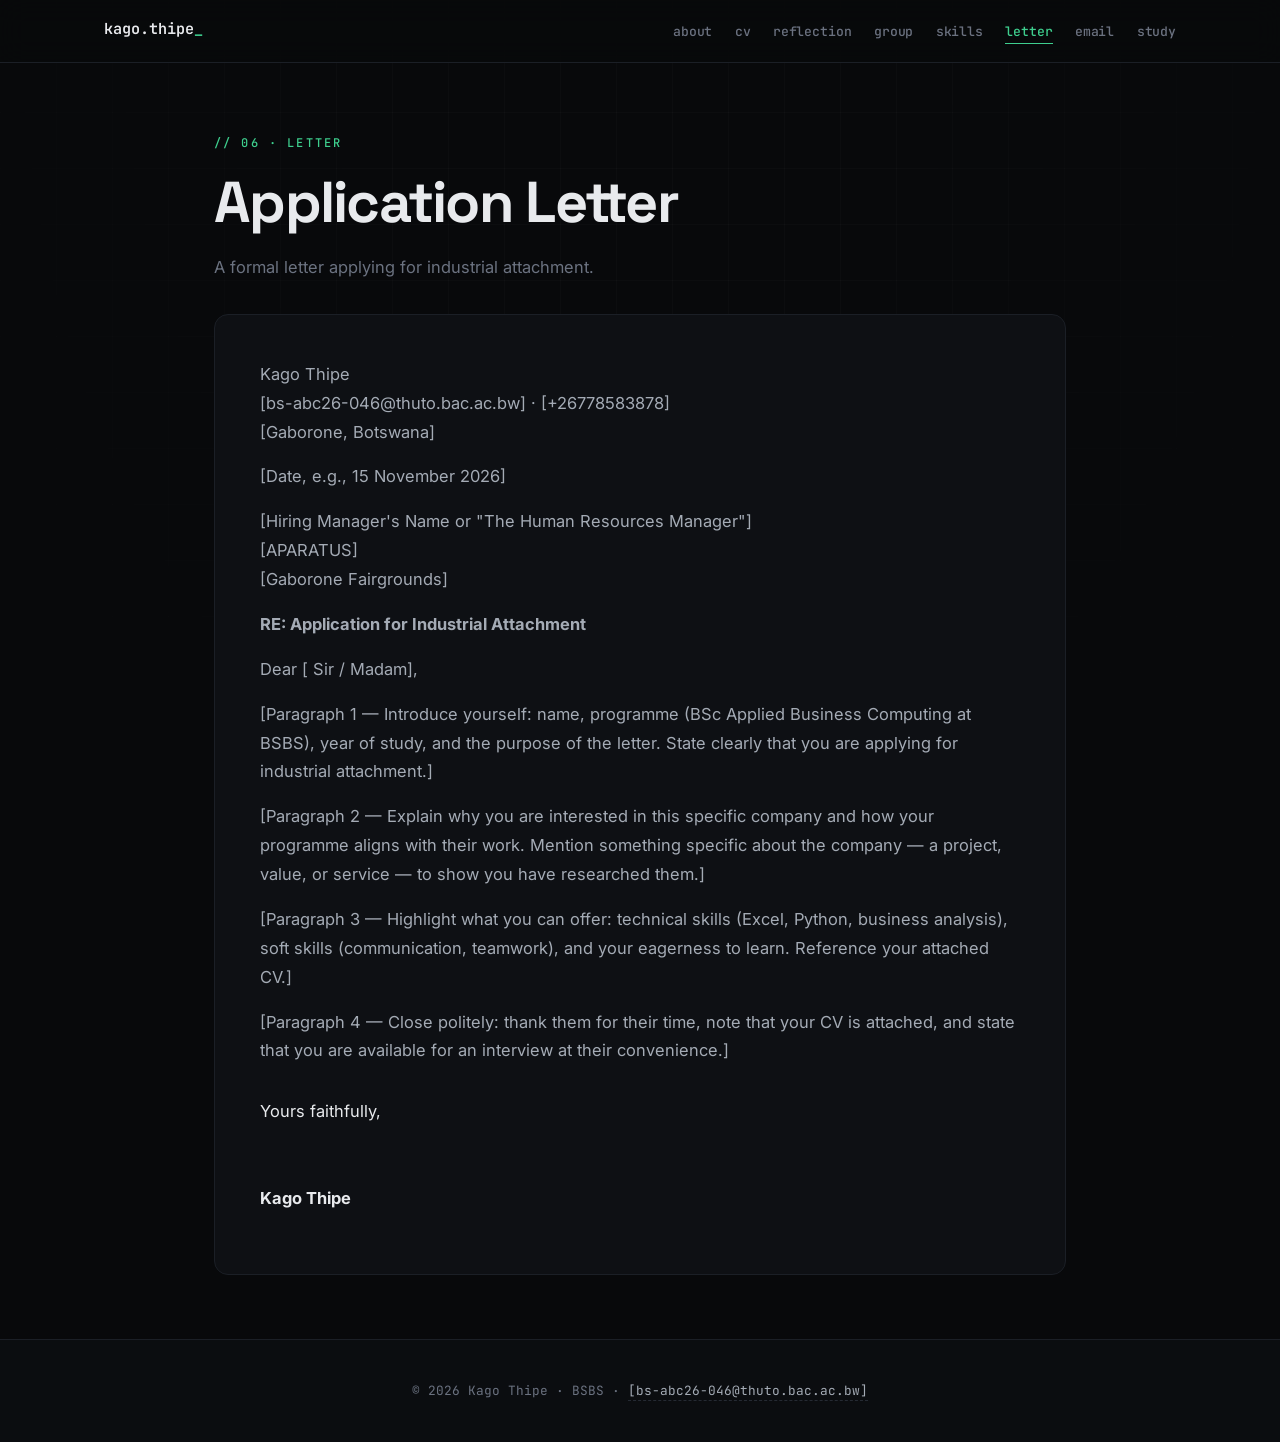
==== application.html @ 5b77af86 "Update application.html" ====
<!DOCTYPE html>
<html lang="en">
<head>
<meta charset="UTF-8">
<meta name="viewport" content="width=device-width, initial-scale=1.0">
<title>Application Letter · Kago Thipe</title>
<meta name="description" content="Industrial attachment application letter for Kago Thipe.">
<link rel="preconnect" href="https://fonts.googleapis.com">
<link rel="preconnect" href="https://fonts.gstatic.com" crossorigin>
<link href="https://fonts.googleapis.com/css2?family=Inter:wght@400;500;600;700&family=Space+Grotesk:wght@500;600;700&family=JetBrains+Mono:wght@400;500;600&display=swap" rel="stylesheet">
<link rel="icon" type="image/svg+xml" href="assets/img/favicon.svg">
<link rel="stylesheet" href="assets/css/style.css">
</head>
<body>

<nav>
  <div class="wrap">
    <a class="brand" href="index.html">kago.thipe<span class="dot">_</span></a>
    <ul>
      <li><a href="index.html">about</a></li>
      <li><a href="cv.html">cv</a></li>
      <li><a href="reflection.html">reflection</a></li>
      <li><a href="groupwork.html">group</a></li>
      <li><a href="skills.html">skills</a></li>
      <li><a href="application.html" class="active">letter</a></li>
      <li><a href="email.html">email</a></li>
      <li><a href="study.html">study</a></li>
    </ul>
  </div>
</nav>

<main class="container">
  <section class="fade">
    <span class="kicker">// 06 · letter</span>
    <h1>Application Letter</h1>
    <p style="color:var(--muted);margin-bottom:2rem;max-width:600px;">A formal letter applying for industrial attachment.</p>

    <div class="letter">
      <p>
        Kago Thipe<br>
        [bs-abc26-046@thuto.bac.ac.bw] · [+26778583878]<br>
        [Gaborone, Botswana]
      </p>

      <p>[Date, e.g., 15 November 2026]</p>

      <p>
        [Hiring Manager's Name or "The Human Resources Manager"]<br>
        [APARATUS]<br>
        [Gaborone Fairgrounds]
      </p>

      <p><strong>RE: Application for Industrial Attachment</strong></p>

      <p>Dear [ Sir / Madam],</p>

      <p>[Paragraph 1 — Introduce yourself: name, programme (BSc Applied Business Computing at BSBS), year of study, and the purpose of the letter. State clearly that you are applying for industrial attachment.]</p>

      <p>[Paragraph 2 — Explain why you are interested in this specific company and how your programme aligns with their work. Mention something specific about the company — a project, value, or service — to show you have researched them.]</p>

      <p>[Paragraph 3 — Highlight what you can offer: technical skills (Excel, Python, business analysis), soft skills (communication, teamwork), and your eagerness to learn. Reference your attached CV.]</p>

      <p>[Paragraph 4 — Close politely: thank them for their time, note that your CV is attached, and state that you are available for an interview at their convenience.]</p>

      <p class="signoff">
        Yours faithfully,<br><br><br>
        <strong>Kago Thipe</strong>
      </p>
    </div>
  </section>
</main>

<footer>
  © 2026 Kago Thipe · BSBS · <a href="mailto:[bs-abc26-046@thuto.bac.ac.bw]">[bs-abc26-046@thuto.bac.ac.bw]</a>
</footer>

<script>
  const io = new IntersectionObserver(entries => {
    entries.forEach(e => e.isIntersecting && e.target.classList.add('visible'));
  }, { threshold: 0.1 });
  document.querySelectorAll('.fade').forEach(el => io.observe(el));
</script>
</body>
</html>
---- assets/css/style.css ----
/* ==========================================================
   KAGO THIPE · DIGITAL PORTFOLIO
   BSc Applied Business Computing · BSBS · SCIS111 · 2026/27
   Design system: "Terminal Minimal"
   ========================================================== */

* { margin: 0; padding: 0; box-sizing: border-box; }

:root {
  /* Canvas */
  --bg: #08090B;
  --bg-2: #0B0D10;
  --surface: #0E1014;
  --surface-2: #13161B;
  --surface-3: #181C22;

  /* Borders */
  --border: #1B1F26;
  --border-strong: #252A33;

  /* Text */
  --text: #E8EAED;
  --text-dim: #A4ABB5;
  --muted: #6B7280;

  /* Signature accent — terminal mint */
  --accent: #3ECF8E;
  --accent-dim: #2BAE74;
  --accent-soft: rgba(62, 207, 142, 0.10);
  --accent-border: rgba(62, 207, 142, 0.25);
  --accent-glow: rgba(62, 207, 142, 0.30);

  /* Type */
  --display: 'Space Grotesk', system-ui, sans-serif;
  --mono: 'JetBrains Mono', ui-monospace, monospace;
  --body: 'Inter', system-ui, -apple-system, sans-serif;

  /* Shape */
  --radius: 14px;
  --radius-sm: 8px;
  --shadow: 0 4px 24px rgba(0, 0, 0, 0.45);
  --shadow-lg: 0 16px 48px rgba(0, 0, 0, 0.55);
}

html { scroll-behavior: smooth; }

body {
  font-family: var(--body);
  background: var(--bg);
  color: var(--text-dim);
  line-height: 1.75;
  font-size: 16.5px;
  -webkit-font-smoothing: antialiased;
  min-height: 100vh;
  overflow-x: hidden;
}

/* Subtle page-wide grid texture */
body::before {
  content: "";
  position: fixed;
  inset: 0;
  background-image:
    linear-gradient(rgba(255,255,255,0.018) 1px, transparent 1px),
    linear-gradient(90deg, rgba(255,255,255,0.018) 1px, transparent 1px);
  background-size: 56px 56px;
  pointer-events: none;
  z-index: 0;
  mask-image: radial-gradient(ellipse at 50% 0%, black 30%, transparent 85%);
  -webkit-mask-image: radial-gradient(ellipse at 50% 0%, black 30%, transparent 85%);
}

body > * { position: relative; z-index: 1; }

h1, h2, h3, h4 {
  font-family: var(--display);
  color: var(--text);
  line-height: 1.2;
  font-weight: 600;
  letter-spacing: -0.03em;
}

h1 { font-size: clamp(2.4rem, 6vw, 3.6rem); margin-bottom: 1rem; font-weight: 700; }
h2 { font-size: clamp(1.6rem, 3.5vw, 2rem); margin: 2.2rem 0 1rem; }
h3 { font-size: 1.15rem; margin-bottom: 0.55rem; font-weight: 600; }

p { margin-bottom: 1.1rem; }
a { color: var(--accent); text-decoration: none; }
a:hover { color: var(--accent-dim); }
img { max-width: 100%; }

::selection { background: var(--accent-soft); color: var(--accent); }

/* Custom scrollbar */
::-webkit-scrollbar { width: 10px; }
::-webkit-scrollbar-track { background: var(--bg); }
::-webkit-scrollbar-thumb { background: var(--border-strong); border-radius: 10px; }
::-webkit-scrollbar-thumb:hover { background: var(--accent-dim); }

/* ---------- NAV ---------- */
nav {
  position: sticky; top: 0; z-index: 100;
  background: rgba(8, 9, 11, 0.78);
  backdrop-filter: blur(14px) saturate(140%);
  -webkit-backdrop-filter: blur(14px) saturate(140%);
  border-bottom: 1px solid var(--border);
}
nav .wrap {
  max-width: 1120px; margin: 0 auto;
  display: flex; align-items: center; justify-content: space-between;
  padding: 1rem 1.5rem; gap: 1rem; flex-wrap: wrap;
}
nav .brand {
  font-family: var(--mono);
  font-weight: 600;
  font-size: 0.95rem;
  color: var(--text);
  letter-spacing: 0;
}
nav .brand .dot { color: var(--accent); }
nav ul { display: flex; gap: 1.4rem; list-style: none; flex-wrap: wrap; }
nav a {
  font-family: var(--mono);
  font-size: 0.82rem;
  color: var(--muted);
  font-weight: 500;
  padding-bottom: 3px;
  transition: color 0.2s ease;
  letter-spacing: -0.01em;
}
nav a:hover { color: var(--text); }
nav a.active {
  color: var(--accent);
  border-bottom: 1.5px solid var(--accent);
}

/* ---------- LAYOUT ---------- */
.container { max-width: 900px; margin: 0 auto; padding: 0 1.5rem; }
.container-wide { max-width: 1120px; margin: 0 auto; padding: 0 1.5rem; }
section { padding: 4rem 0; }
main { min-height: 70vh; padding-bottom: 4rem; }

/* ---------- KICKER (mono section label) ---------- */
.kicker {
  display: inline-block;
  font-family: var(--mono);
  font-size: 0.75rem;
  color: var(--accent);
  text-transform: uppercase;
  letter-spacing: 0.18em;
  margin-bottom: 0.9rem;
  font-weight: 500;
}

/* ---------- HERO ---------- */
.hero {
  position: relative;
  padding: 6.5rem 1.5rem 4rem;
  text-align: center;
  overflow: hidden;
}
.hero::before {
  content: "";
  position: absolute;
  top: -260px; left: 50%;
  transform: translateX(-50%);
  width: 780px; height: 780px;
  background: radial-gradient(circle, var(--accent-glow) 0%, transparent 62%);
  filter: blur(100px);
  opacity: 0.55;
  pointer-events: none;
  z-index: -1;
}
.hero::after {
  content: "";
  position: absolute;
  top: 100px; right: -150px;
  width: 460px; height: 460px;
  background: radial-gradient(circle, rgba(124, 158, 255, 0.10) 0%, transparent 65%);
  filter: blur(80px);
  pointer-events: none;
  z-index: -1;
}
.hero .kicker { margin-bottom: 1.4rem; }
.hero h1 {
  color: var(--text);
  margin-bottom: 0.9rem;
  letter-spacing: -0.045em;
}
.hero h1 .name-accent {
  background: linear-gradient(120deg, var(--accent) 0%, #7C9EFF 100%);
  -webkit-background-clip: text;
  background-clip: text;
  -webkit-text-fill-color: transparent;
}
.hero .role {
  font-family: var(--mono);
  font-size: 0.92rem;
  color: var(--muted);
  letter-spacing: 0.01em;
  margin-bottom: 1.6rem;
}
.hero .tagline {
  color: var(--text-dim);
  font-size: 1.08rem;
  max-width: 560px;
  margin: 0 auto 2rem;
  line-height: 1.7;
}
.hero .btn-row {
  display: flex; gap: 0.9rem;
  justify-content: center; flex-wrap: wrap;
  margin-bottom: 3rem;
}

/* ---------- STATUS PILL ---------- */
.status {
  display: inline-flex; align-items: center; gap: 0.55rem;
  font-family: var(--mono);
  font-size: 0.78rem;
  padding: 0.45rem 0.95rem;
  border: 1px solid var(--accent-border);
  background: var(--accent-soft);
  color: var(--accent);
  border-radius: 999px;
  margin-bottom: 2rem;
  letter-spacing: 0.02em;
}
.status::before {
  content: "";
  width: 6px; height: 6px;
  background: var(--accent);
  border-radius: 50%;
  box-shadow: 0 0 8px var(--accent);
  animation: pulse 2.2s ease-in-out infinite;
}
@keyframes pulse {
  0%, 100% { opacity: 1; transform: scale(1); }
  50% { opacity: 0.5; transform: scale(0.85); }
}

/* ---------- TERMINAL PANEL ---------- */
.terminal {
  max-width: 620px;
  margin: 0 auto;
  background: var(--surface);
  border: 1px solid var(--border);
  border-radius: var(--radius);
  overflow: hidden;
  box-shadow: var(--shadow-lg);
  text-align: left;
}
.terminal-bar {
  display: flex; align-items: center; gap: 0.5rem;
  padding: 0.7rem 1rem;
  background: var(--surface-2);
  border-bottom: 1px solid var(--border);
}
.terminal-bar span {
  width: 10px; height: 10px; border-radius: 50%;
  background: #3a3f47;
}
.terminal-bar span:nth-child(1) { background: #FF5F56; }
.terminal-bar span:nth-child(2) { background: #FFBD2E; }
.terminal-bar span:nth-child(3) { background: #27C93F; }
.terminal-bar code {
  margin-left: auto;
  font-family: var(--mono);
  font-size: 0.72rem;
  color: var(--muted);
}
.terminal-body {
  padding: 1.3rem 1.5rem;
  font-family: var(--mono);
  font-size: 0.85rem;
  line-height: 1.85;
  color: var(--text-dim);
}
.terminal-body .prompt { color: var(--accent); user-select: none; margin-right: 0.5rem; }
.terminal-body .out { color: var(--muted); padding-left: 1.2rem; margin-bottom: 0.6rem; }
.terminal-body .out:last-child { margin-bottom: 0; }
.terminal-body .cmd { color: var(--text); }

/* ---------- BUTTONS ---------- */
.btn {
  display: inline-flex; align-items: center; gap: 0.5rem;
  padding: 0.78rem 1.55rem;
  border-radius: var(--radius-sm);
  font-family: var(--mono);
  font-size: 0.85rem;
  font-weight: 500;
  letter-spacing: -0.01em;
  text-decoration: none;
  transition: all 0.2s ease;
  border: 1px solid transparent;
  cursor: pointer;
}
.btn-primary {
  background: var(--accent);
  color: #04130A;
  border-color: var(--accent);
}
.btn-primary:hover {
  background: var(--accent-dim);
  border-color: var(--accent-dim);
  color: #04130A;
  transform: translateY(-1px);
  box-shadow: 0 8px 24px var(--accent-glow);
}
.btn-ghost {
  background: transparent;
  color: var(--text);
  border-color: var(--border-strong);
}
.btn-ghost:hover {
  border-color: var(--accent);
  color: var(--accent);
  transform: translateY(-1px);
}
.btn-blue {
  background: var(--surface-2);
  color: var(--accent);
  border-color: var(--accent-border);
}
.btn-blue:hover {
  background: var(--accent-soft);
  border-color: var(--accent);
}

/* ---------- CARDS ---------- */
.card {
  background: var(--surface);
  border: 1px solid var(--border);
  border-radius: var(--radius);
  padding: 2rem;
  transition: border-color 0.3s ease, transform 0.3s ease, box-shadow 0.3s ease;
}
.card:hover {
  border-color: var(--border-strong);
  box-shadow: var(--shadow);
}
.grid { display: grid; gap: 1.5rem; }
@media (min-width: 720px) { .grid-2 { grid-template-columns: 1fr 1fr; } }

/* ---------- PROFILE ---------- */
.profile {
  display: flex; gap: 1.8rem;
  align-items: center; flex-wrap: wrap;
}
.avatar {
  width: 120px; height: 120px;
  border-radius: 50%;
  object-fit: cover;
  flex-shrink: 0;
  border: 2px solid var(--border-strong);
  box-shadow: 0 0 0 6px var(--surface), 0 0 0 7px var(--border);
  filter: grayscale(10%);
  transition: filter 0.3s ease;
}
.avatar:hover { filter: grayscale(0%); }

/* ---------- FACTS ---------- */
.facts {
  display: flex; gap: 1.6rem;
  flex-wrap: wrap;
  margin: 1.8rem 0;
  font-family: var(--mono);
  font-size: 0.82rem;
  color: var(--muted);
}
.facts span::before {
  content: "▸ ";
  color: var(--accent);
}

/* ---------- BADGES (code-tag style) ---------- */
.badges { display: flex; gap: 0.55rem; flex-wrap: wrap; margin-top: 1.2rem; }
.badge {
  font-family: var(--mono);
  font-size: 0.76rem;
  padding: 0.4rem 0.75rem;
  background: var(--surface-2);
  color: var(--text-dim);
  border: 1px solid var(--border-strong);
  border-radius: 6px;
  letter-spacing: -0.01em;
  transition: 0.2s ease;
}
.badge::before {
  content: "●";
  color: var(--accent);
  margin-right: 0.4rem;
  font-size: 0.55rem;
  vertical-align: middle;
  opacity: 0.85;
}
.badge:hover {
  border-color: var(--accent-border);
  color: var(--accent);
  background: var(--accent-soft);
}

/* ---------- SKILL CARDS ---------- */
.skill-card {
  background: var(--surface);
  border: 1px solid var(--border);
  border-radius: var(--radius);
  overflow: hidden;
  transition: all 0.3s ease;
}
.skill-card:hover {
  border-color: var(--accent-border);
  transform: translateY(-3px);
  box-shadow: 0 16px 48px rgba(0,0,0,0.5), 0 0 0 1px var(--accent-border);
}
.skill-card img {
  width: 100%; height: 220px;
  object-fit: cover;
  display: block;
  border-bottom: 1px solid var(--border);
  opacity: 0.92;
  transition: opacity 0.3s ease;
}
.skill-card:hover img { opacity: 1; }
.skill-card .body { padding: 1.5rem; }
.skill-card h3 { margin-bottom: 0.5rem; }
.skill-card p {
  color: var(--text-dim);
  font-size: 0.94rem;
  margin-bottom: 0;
}

/* ---------- EMAIL MOCK ---------- */
.email-mock {
  background: var(--surface);
  border: 1px solid var(--border);
  border-radius: var(--radius);
  overflow: hidden;
  box-shadow: var(--shadow);
}
.email-mock .header {
  background: var(--surface-2);
  padding: 1.1rem 1.5rem;
  border-bottom: 1px solid var(--border);
  font-family: var(--mono);
  font-size: 0.83rem;
  line-height: 1.9;
  color: var(--muted);
}
.email-mock .header strong { color: var(--text); }
.email-mock .body { padding: 1.9rem; }
.email-mock .body p { color: var(--text-dim); }

/* ---------- LETTER ---------- */
.letter {
  background: var(--surface);
  border: 1px solid var(--border);
  border-radius: var(--radius);
  padding: 2.8rem;
}
.letter p { margin-bottom: 1rem; color: var(--text-dim); }
.letter .signoff { margin-top: 2rem; color: var(--text); }

/* ---------- PROSE / REFLECTION ---------- */
.reflection {
  max-width: 720px;
  margin: 0 auto;
}
.reflection h1 { margin-bottom: 0.5rem; }
.reflection > p:first-of-type,
.reflection .meta {
  font-family: var(--mono);
  font-size: 0.82rem;
  color: var(--muted);
  margin-bottom: 2rem;
}
.reflection h2 {
  font-size: 1.35rem;
  color: var(--text);
  margin: 2.5rem 0 0.8rem;
  padding-left: 1rem;
  border-left: 2px solid var(--accent);
  letter-spacing: -0.02em;
}
.reflection p {
  color: var(--text-dim);
  font-size: 1.02rem;
  line-height: 1.85;
  margin-bottom: 1.2rem;
}

/* ---------- CV FRAME ---------- */
.cv-frame {
  width: 100%; height: 850px;
  border: 1px solid var(--border);
  border-radius: var(--radius);
  margin-top: 1.5rem;
  background: var(--surface);
}

/* ---------- STUDY TIPS ---------- */
.tip {
  background: var(--surface);
  border: 1px solid var(--border);
  border-left: 2px solid var(--accent);
  border-radius: var(--radius);
  padding: 1.5rem 1.7rem;
  transition: all 0.25s ease;
}
.tip:hover {
  border-color: var(--border-strong);
  border-left-color: var(--accent);
  background: var(--surface-2);
}
.tip h3 { margin-bottom: 0.4rem; }
.tip p {
  margin: 0;
  color: var(--muted);
  font-size: 0.93rem;
}

/* ---------- DIVIDER ---------- */
hr {
  border: none;
  height: 1px;
  background: var(--border);
  margin: 3rem 0;
}

/* ---------- FOOTER ---------- */
footer {
  border-top: 1px solid var(--border);
  padding: 2.5rem 1.5rem;
  text-align: center;
  font-family: var(--mono);
  font-size: 0.8rem;
  color: var(--muted);
  background: var(--bg-2);
}
footer a {
  color: var(--text-dim);
  border-bottom: 1px dashed var(--border-strong);
  padding-bottom: 1px;
}
footer a:hover { color: var(--accent); border-color: var(--accent); }

/* ---------- FADE-IN ---------- */
.fade {
  opacity: 0;
  transform: translateY(18px);
  transition: opacity 0.7s ease, transform 0.7s ease;
}
.fade.visible {
  opacity: 1;
  transform: none;
}

/* ---------- FOCUS (a11y) ---------- */
a:focus-visible, button:focus-visible {
  outline: 2px solid var(--accent);
  outline-offset: 3px;
  border-radius: 4px;
}

/* ---------- MOBILE ---------- */
@media (max-width: 640px) {
  body { font-size: 16px; }
  nav .wrap { padding: 0.9rem 1.2rem; }
  nav ul { gap: 0.9rem; }
  nav a { font-size: 0.76rem; }
  .hero { padding: 4.5rem 1.2rem 3rem; }
  .hero .btn-row { margin-bottom: 2.2rem; }
  .terminal-body { font-size: 0.78rem; padding: 1.1rem; }
  section { padding: 2.8rem 0; }
  .card, .letter, .email-mock .body { padding: 1.6rem; }
  .cv-frame { height: 600px; }
  .reflection h2 { font-size: 1.2rem; }
}

@media (prefers-reduced-motion: reduce) {
  *, *::before, *::after {
    animation-duration: 0.01ms !important;
    transition-duration: 0.01ms !important;
  }
  .fade { opacity: 1; transform: none; }
  html { scroll-behavior: auto; }
}
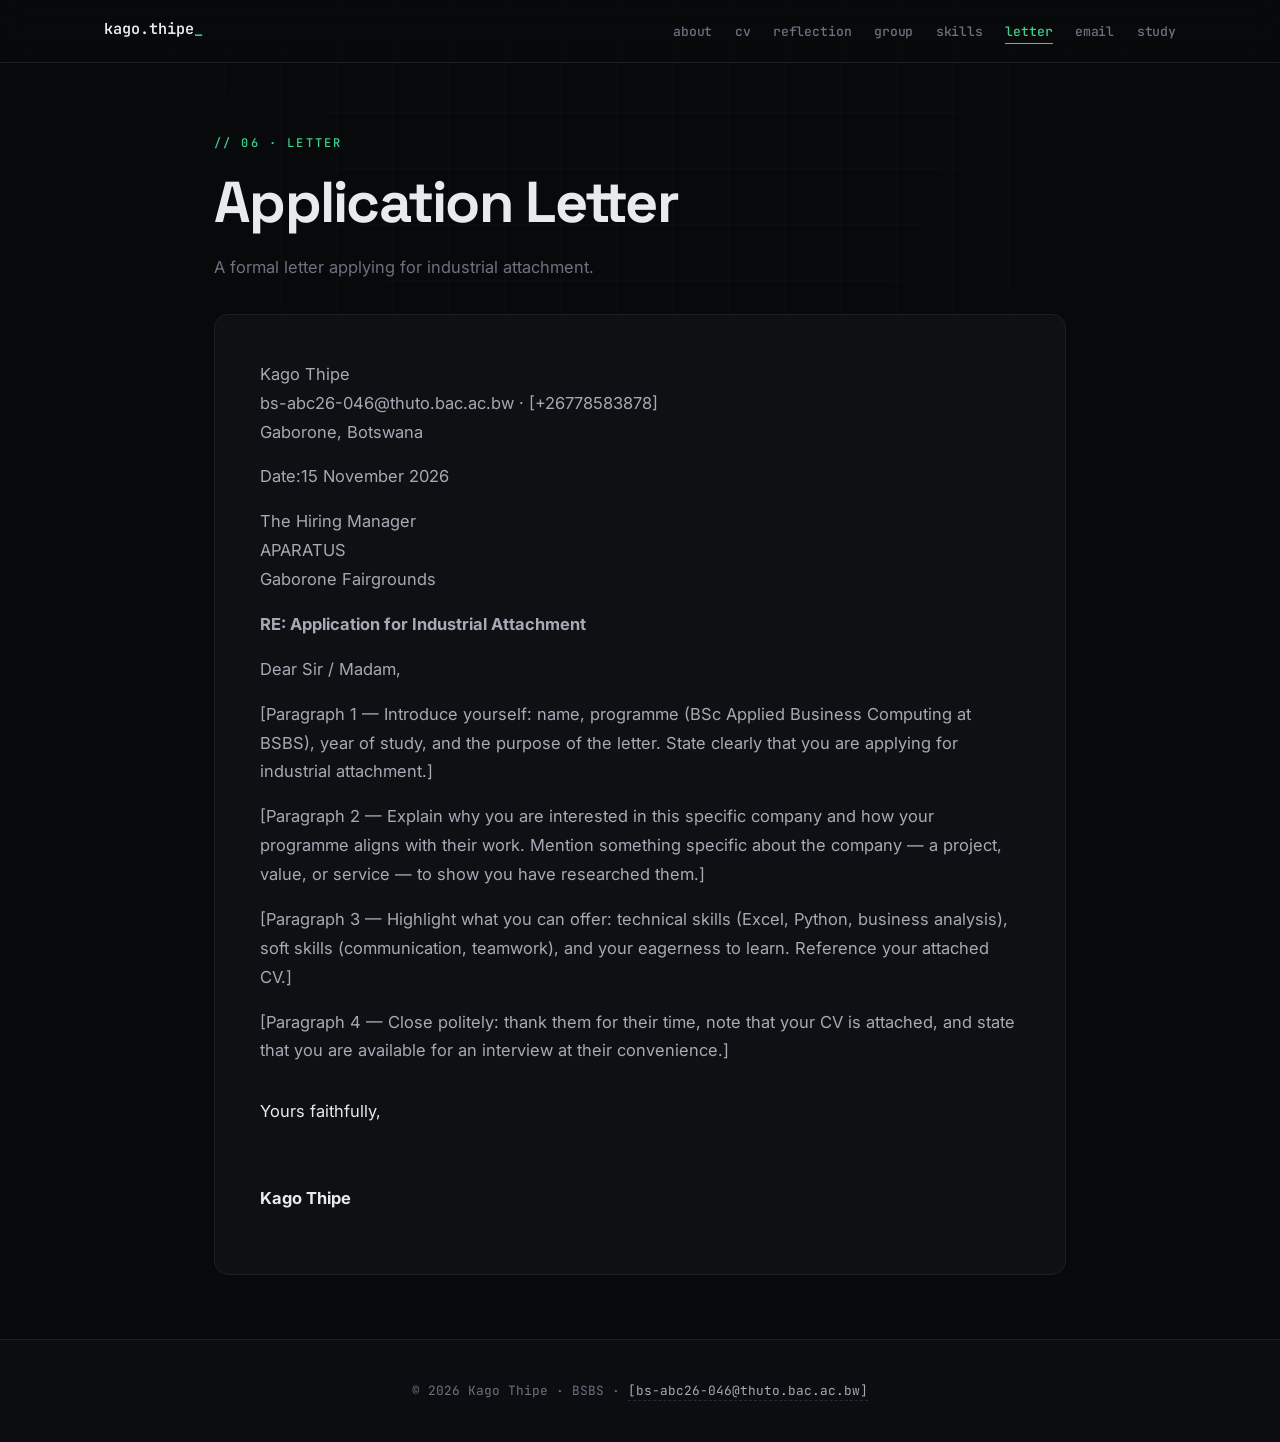
==== commit b0eeb33f: "Update application.html" ====
--- a/application.html
+++ b/application.html
@@ -38,21 +38,21 @@
     <div class="letter">
       <p>
         Kago Thipe<br>
-        [bs-abc26-046@thuto.bac.ac.bw] · [+26778583878]<br>
-        [Gaborone, Botswana]
+        bs-abc26-046@thuto.bac.ac.bw · [+26778583878]<br>
+        Gaborone, Botswana
       </p>
 
-      <p>[Date, e.g., 15 November 2026]</p>
+      <p>Date:15 November 2026</p>
 
       <p>
-        [Hiring Manager's Name or "The Human Resources Manager"]<br>
-        [APARATUS]<br>
-        [Gaborone Fairgrounds]
+        The Hiring Manager<br>
+        APARATUS<br>
+        Gaborone Fairgrounds
       </p>
 
       <p><strong>RE: Application for Industrial Attachment</strong></p>
 
-      <p>Dear [ Sir / Madam],</p>
+      <p>Dear Sir / Madam,</p>
 
       <p>[Paragraph 1 — Introduce yourself: name, programme (BSc Applied Business Computing at BSBS), year of study, and the purpose of the letter. State clearly that you are applying for industrial attachment.]</p>
 
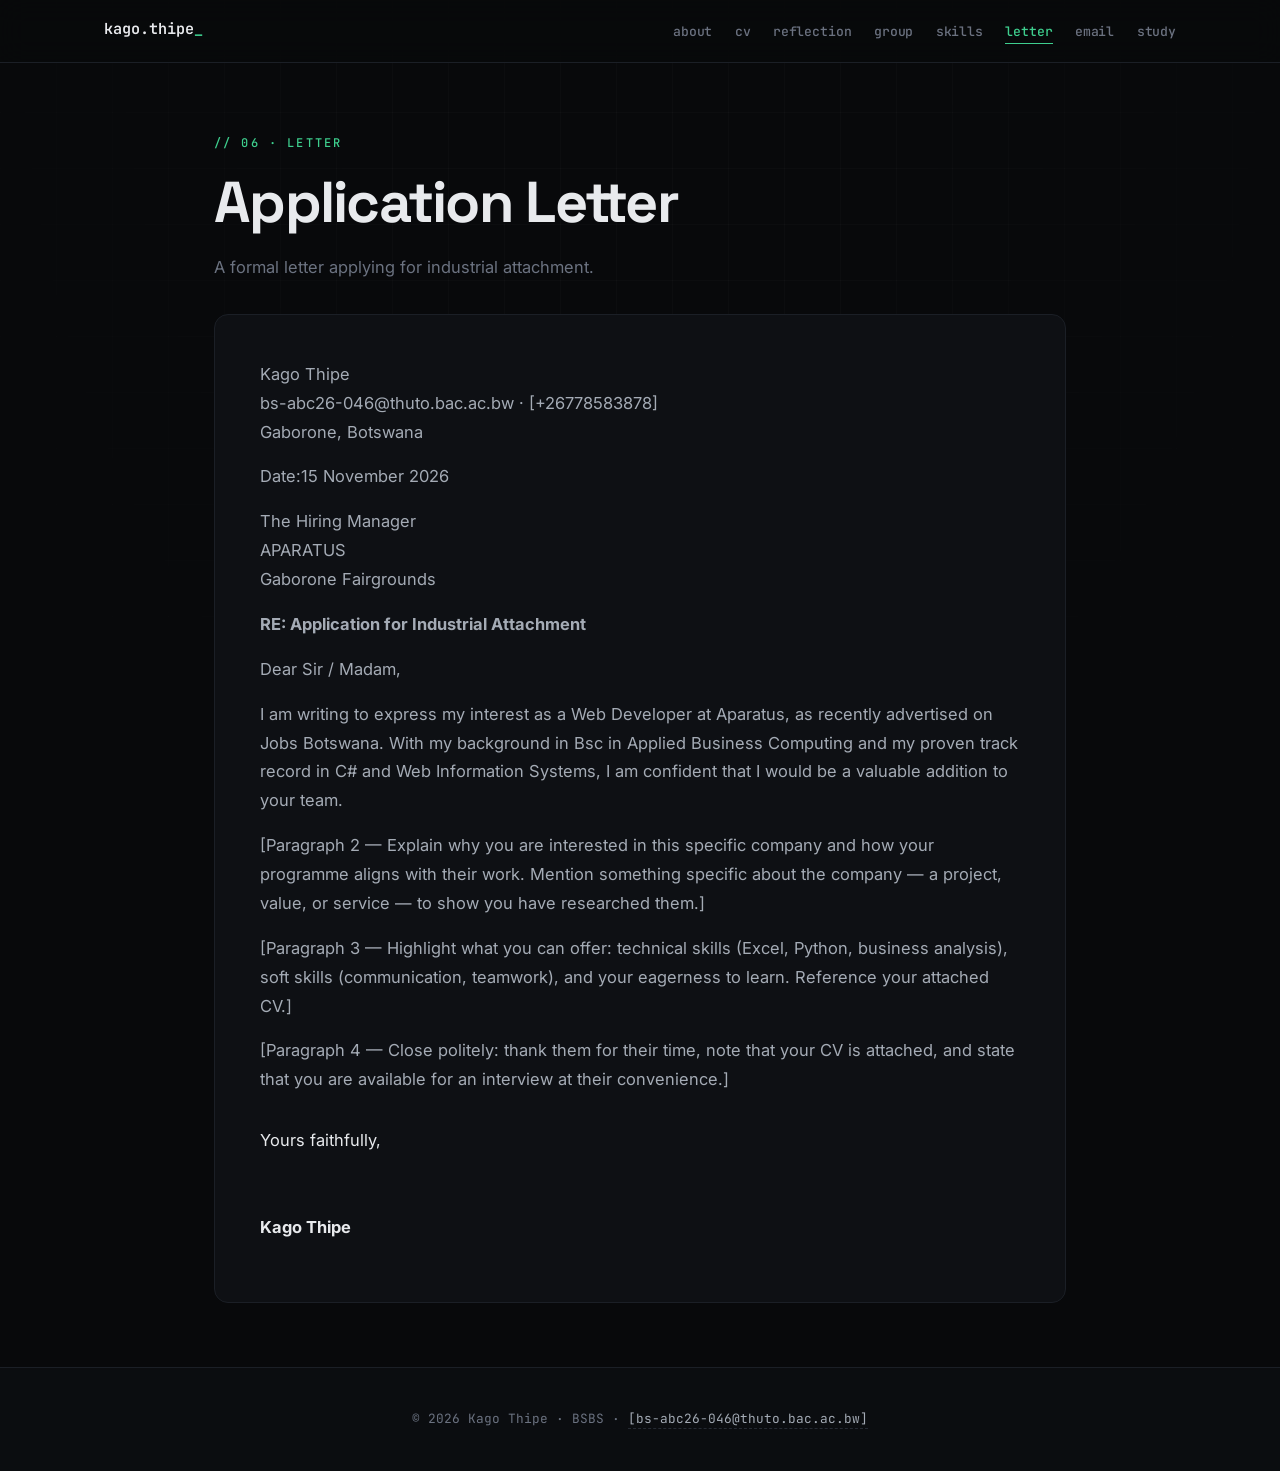
==== commit 652c6430: "Update application.html" ====
--- a/application.html
+++ b/application.html
@@ -54,7 +54,7 @@
 
       <p>Dear Sir / Madam,</p>
 
-      <p>[Paragraph 1 — Introduce yourself: name, programme (BSc Applied Business Computing at BSBS), year of study, and the purpose of the letter. State clearly that you are applying for industrial attachment.]</p>
+      <p>I am writing to express my interest as a Web Developer at Aparatus, as recently advertised on Jobs Botswana. With my background in Bsc in Applied Business Computing and my proven track record in C# and Web Information Systems, I am confident that I would be a valuable addition to your team.</p>
 
       <p>[Paragraph 2 — Explain why you are interested in this specific company and how your programme aligns with their work. Mention something specific about the company — a project, value, or service — to show you have researched them.]</p>
 
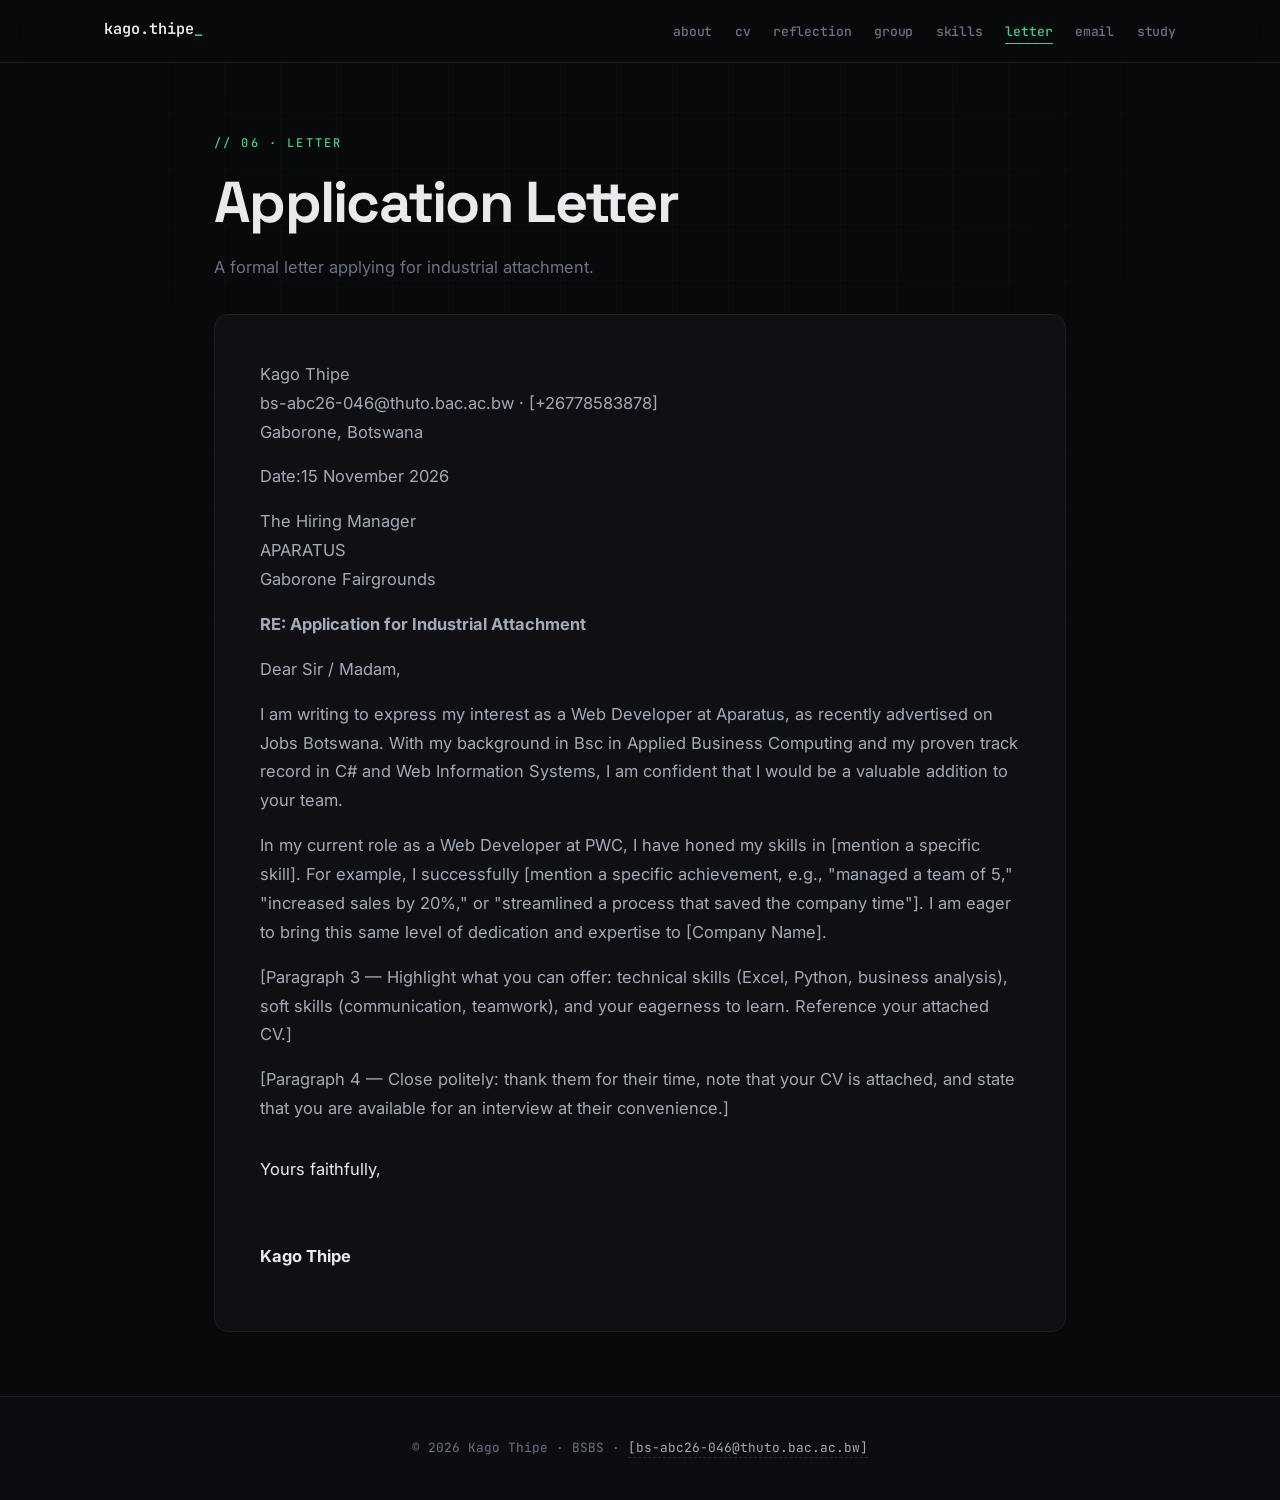
==== commit 96ccfc5b: "Update application.html" ====
--- a/application.html
+++ b/application.html
@@ -56,7 +56,7 @@
 
       <p>I am writing to express my interest as a Web Developer at Aparatus, as recently advertised on Jobs Botswana. With my background in Bsc in Applied Business Computing and my proven track record in C# and Web Information Systems, I am confident that I would be a valuable addition to your team.</p>
 
-      <p>[Paragraph 2 — Explain why you are interested in this specific company and how your programme aligns with their work. Mention something specific about the company — a project, value, or service — to show you have researched them.]</p>
+      <p>In my current role as a Web Developer at PWC, I have honed my skills in [mention a specific skill]. For example, I successfully [mention a specific achievement, e.g., "managed a team of 5," "increased sales by 20%," or "streamlined a process that saved the company time"]. I am eager to bring this same level of dedication and expertise to [Company Name].</p>
 
       <p>[Paragraph 3 — Highlight what you can offer: technical skills (Excel, Python, business analysis), soft skills (communication, teamwork), and your eagerness to learn. Reference your attached CV.]</p>
 
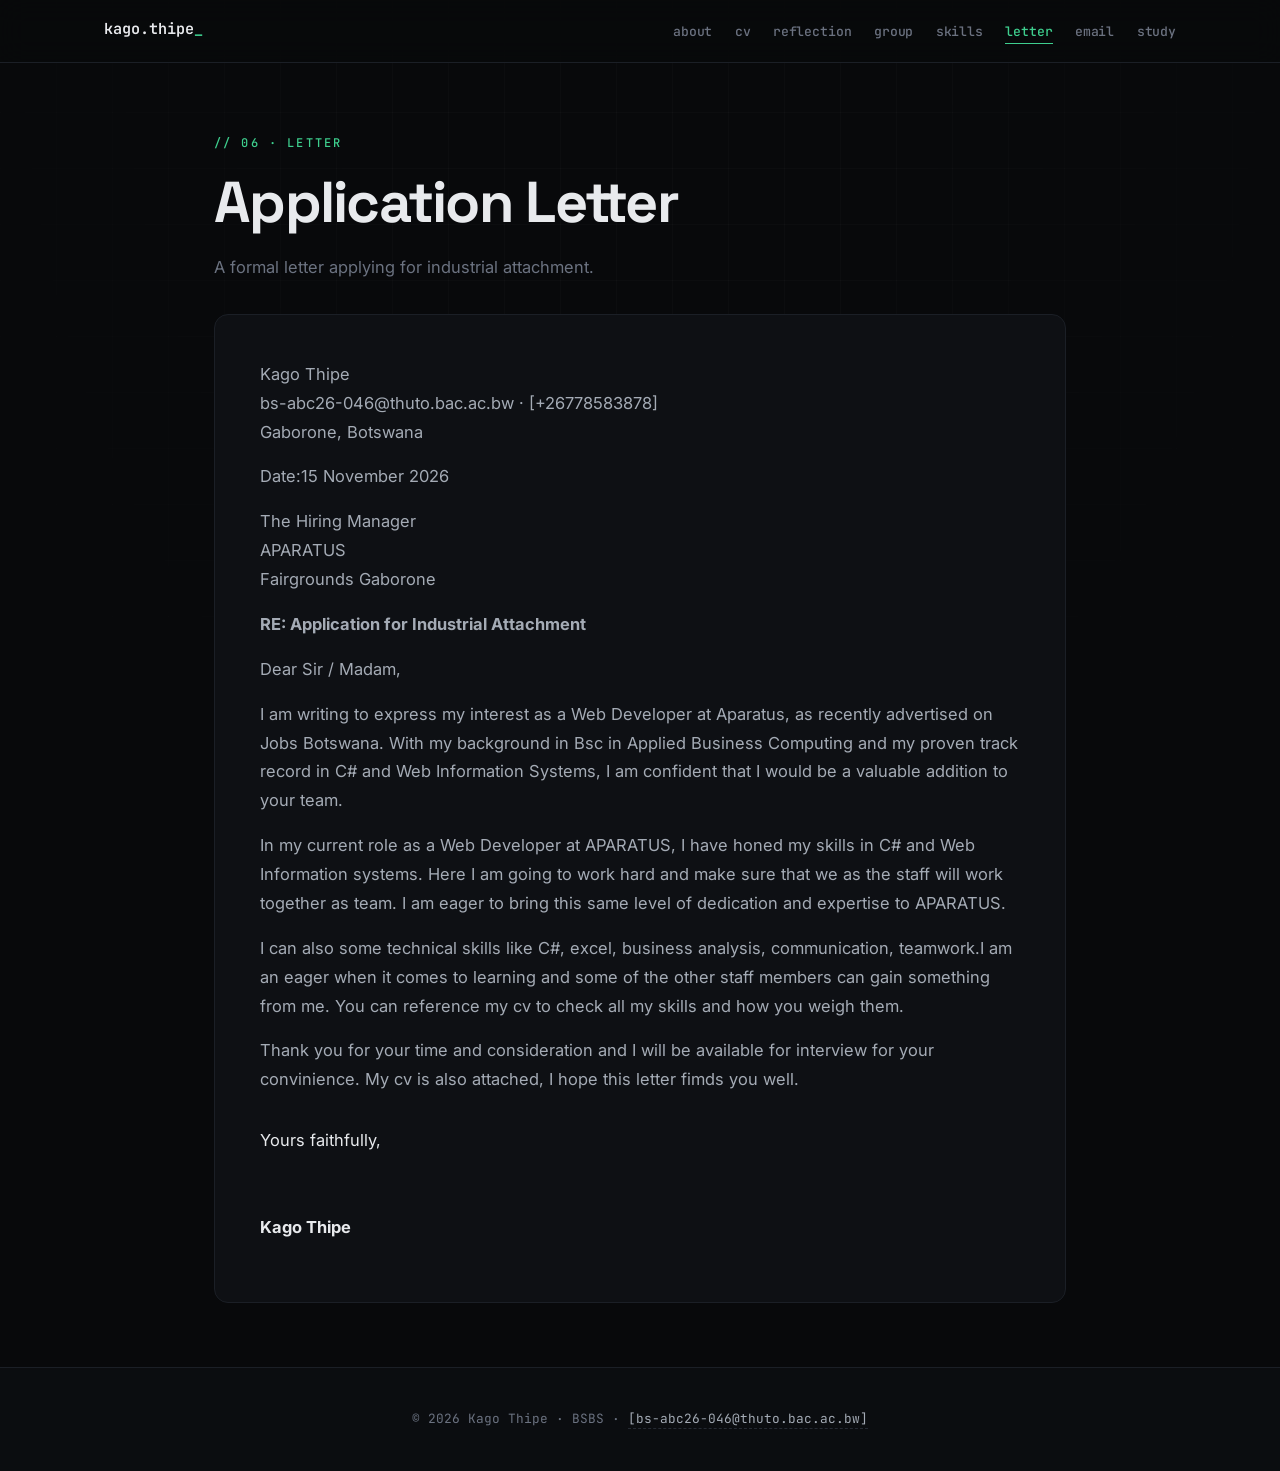
==== commit 1a2ff962: "Update application.html" ====
--- a/application.html
+++ b/application.html
@@ -47,7 +47,7 @@
       <p>
         The Hiring Manager<br>
         APARATUS<br>
-        Gaborone Fairgrounds
+        Fairgrounds Gaborone
       </p>
 
       <p><strong>RE: Application for Industrial Attachment</strong></p>
@@ -56,11 +56,11 @@
 
       <p>I am writing to express my interest as a Web Developer at Aparatus, as recently advertised on Jobs Botswana. With my background in Bsc in Applied Business Computing and my proven track record in C# and Web Information Systems, I am confident that I would be a valuable addition to your team.</p>
 
-      <p>In my current role as a Web Developer at PWC, I have honed my skills in [mention a specific skill]. For example, I successfully [mention a specific achievement, e.g., "managed a team of 5," "increased sales by 20%," or "streamlined a process that saved the company time"]. I am eager to bring this same level of dedication and expertise to [Company Name].</p>
+      <p>In my current role as a Web Developer at APARATUS, I have honed my skills in C# and Web Information systems. Here I am going to work hard and make sure that we as the staff will work together as team. I am eager to bring this same level of dedication and expertise to APARATUS.</p>
 
-      <p>[Paragraph 3 — Highlight what you can offer: technical skills (Excel, Python, business analysis), soft skills (communication, teamwork), and your eagerness to learn. Reference your attached CV.]</p>
+      <p>I can also some technical skills like C#, excel, business analysis, communication, teamwork.I am an eager when it comes to learning and some of the other staff members can gain something from me. You can reference my cv to check all my skills and how you weigh them.</p>
 
-      <p>[Paragraph 4 — Close politely: thank them for their time, note that your CV is attached, and state that you are available for an interview at their convenience.]</p>
+      <p>Thank you for your time and consideration and I will be available for interview for your convinience. My cv is also attached, I hope this letter fimds you well.</p>
 
       <p class="signoff">
         Yours faithfully,<br><br><br>
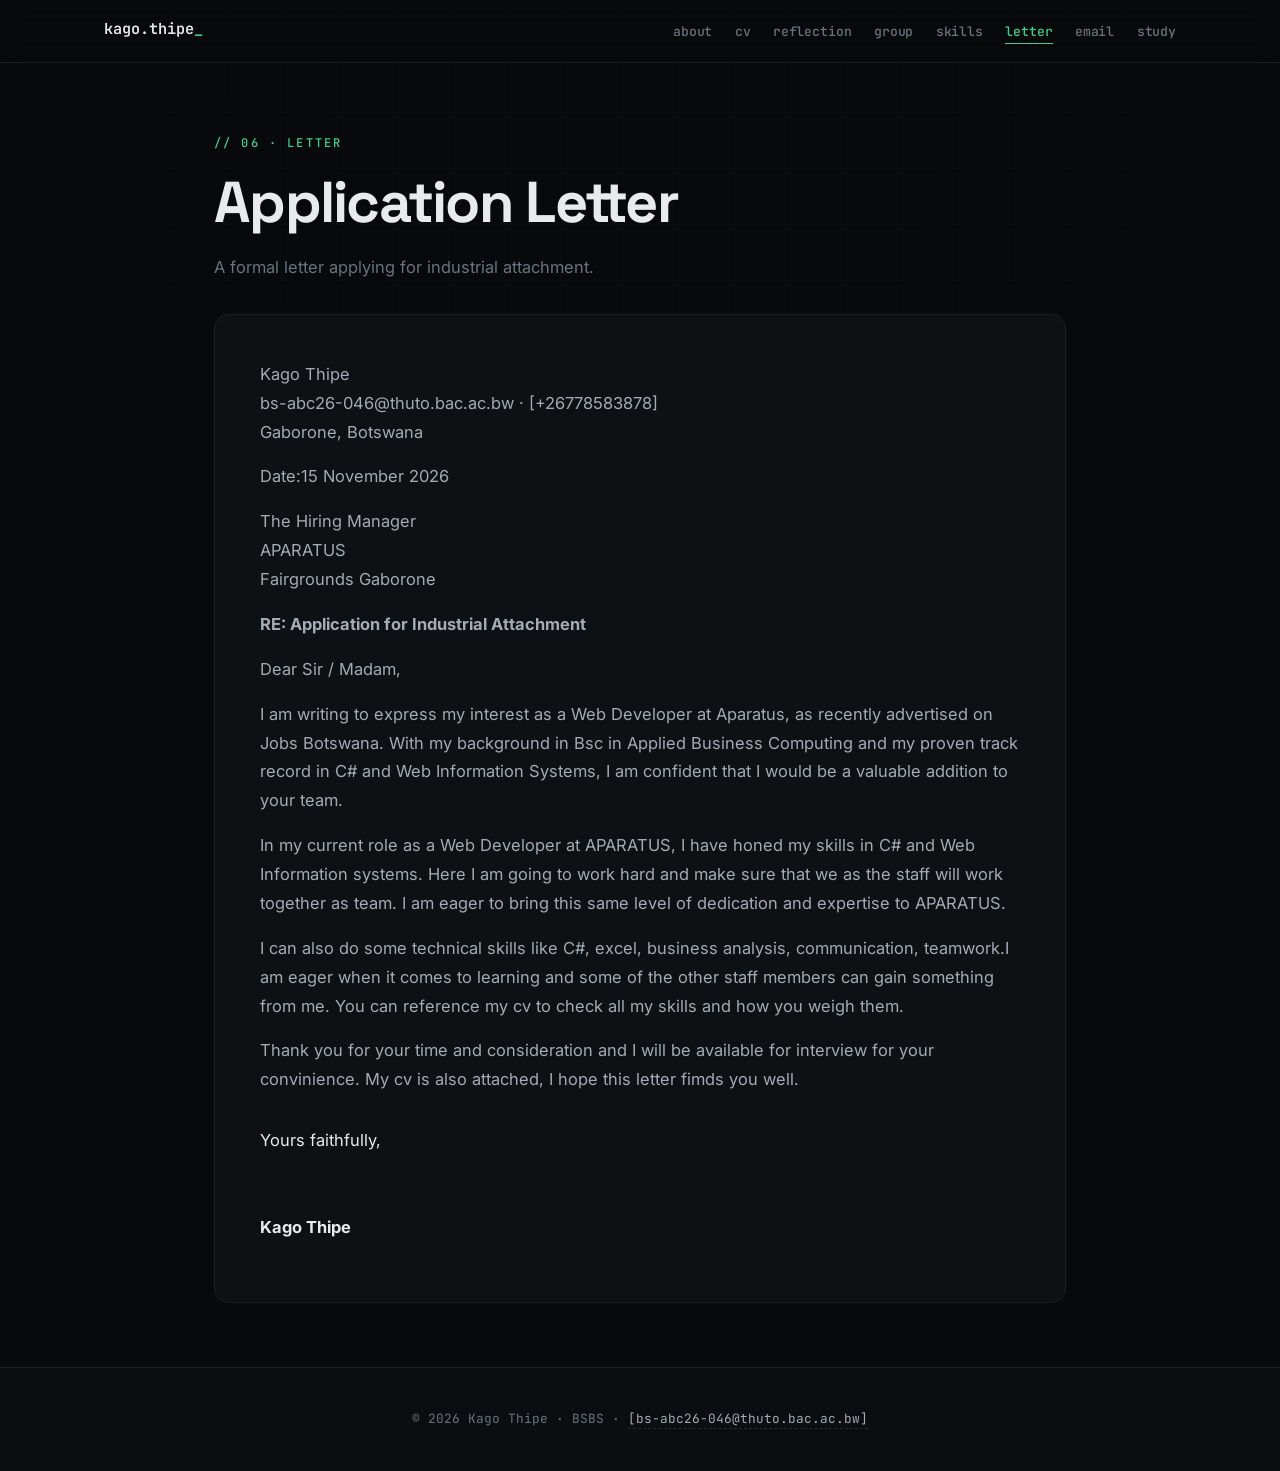
==== commit 71a96fe5: "Update application.html" ====
--- a/application.html
+++ b/application.html
@@ -58,7 +58,7 @@
 
       <p>In my current role as a Web Developer at APARATUS, I have honed my skills in C# and Web Information systems. Here I am going to work hard and make sure that we as the staff will work together as team. I am eager to bring this same level of dedication and expertise to APARATUS.</p>
 
-      <p>I can also some technical skills like C#, excel, business analysis, communication, teamwork.I am an eager when it comes to learning and some of the other staff members can gain something from me. You can reference my cv to check all my skills and how you weigh them.</p>
+      <p>I can also do some technical skills like C#, excel, business analysis, communication, teamwork.I am eager when it comes to learning and some of the other staff members can gain something from me. You can reference my cv to check all my skills and how you weigh them.</p>
 
       <p>Thank you for your time and consideration and I will be available for interview for your convinience. My cv is also attached, I hope this letter fimds you well.</p>
 
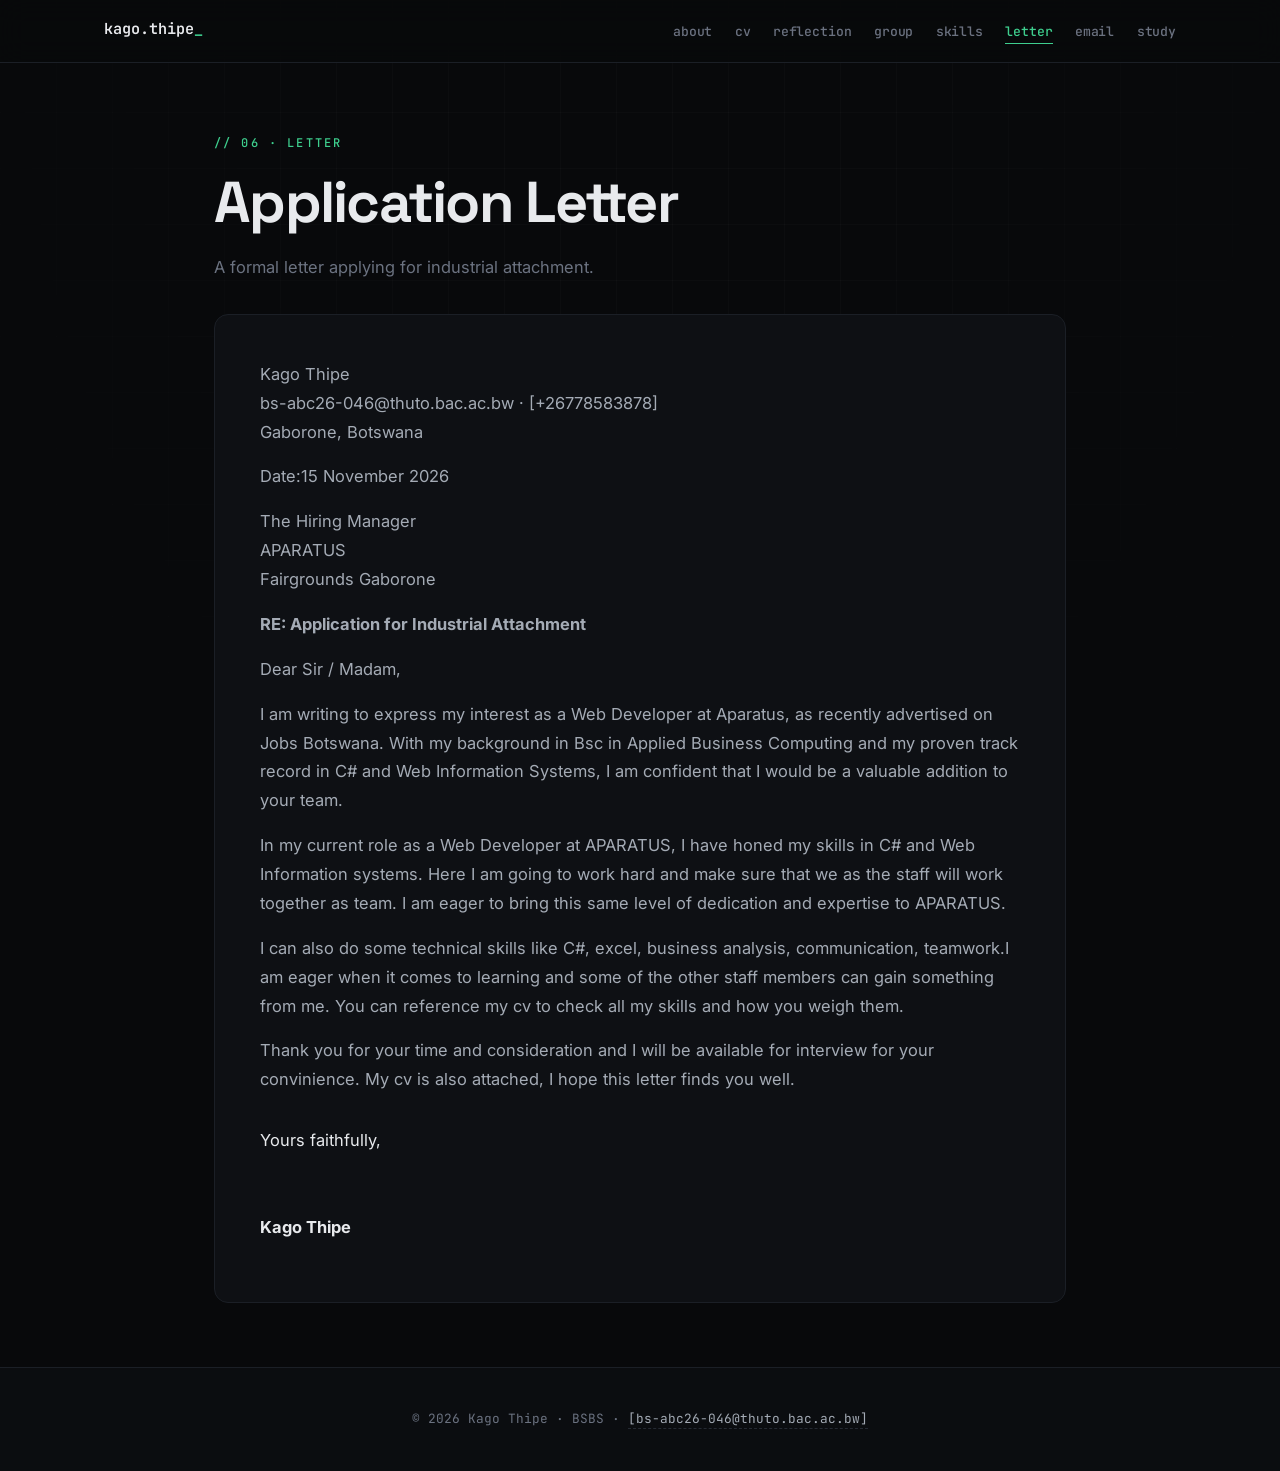
==== commit 0162d3d4: "Update application.html" ====
--- a/application.html
+++ b/application.html
@@ -60,7 +60,7 @@
 
       <p>I can also do some technical skills like C#, excel, business analysis, communication, teamwork.I am eager when it comes to learning and some of the other staff members can gain something from me. You can reference my cv to check all my skills and how you weigh them.</p>
 
-      <p>Thank you for your time and consideration and I will be available for interview for your convinience. My cv is also attached, I hope this letter fimds you well.</p>
+      <p>Thank you for your time and consideration and I will be available for interview for your convinience. My cv is also attached, I hope this letter finds you well.</p>
 
       <p class="signoff">
         Yours faithfully,<br><br><br>
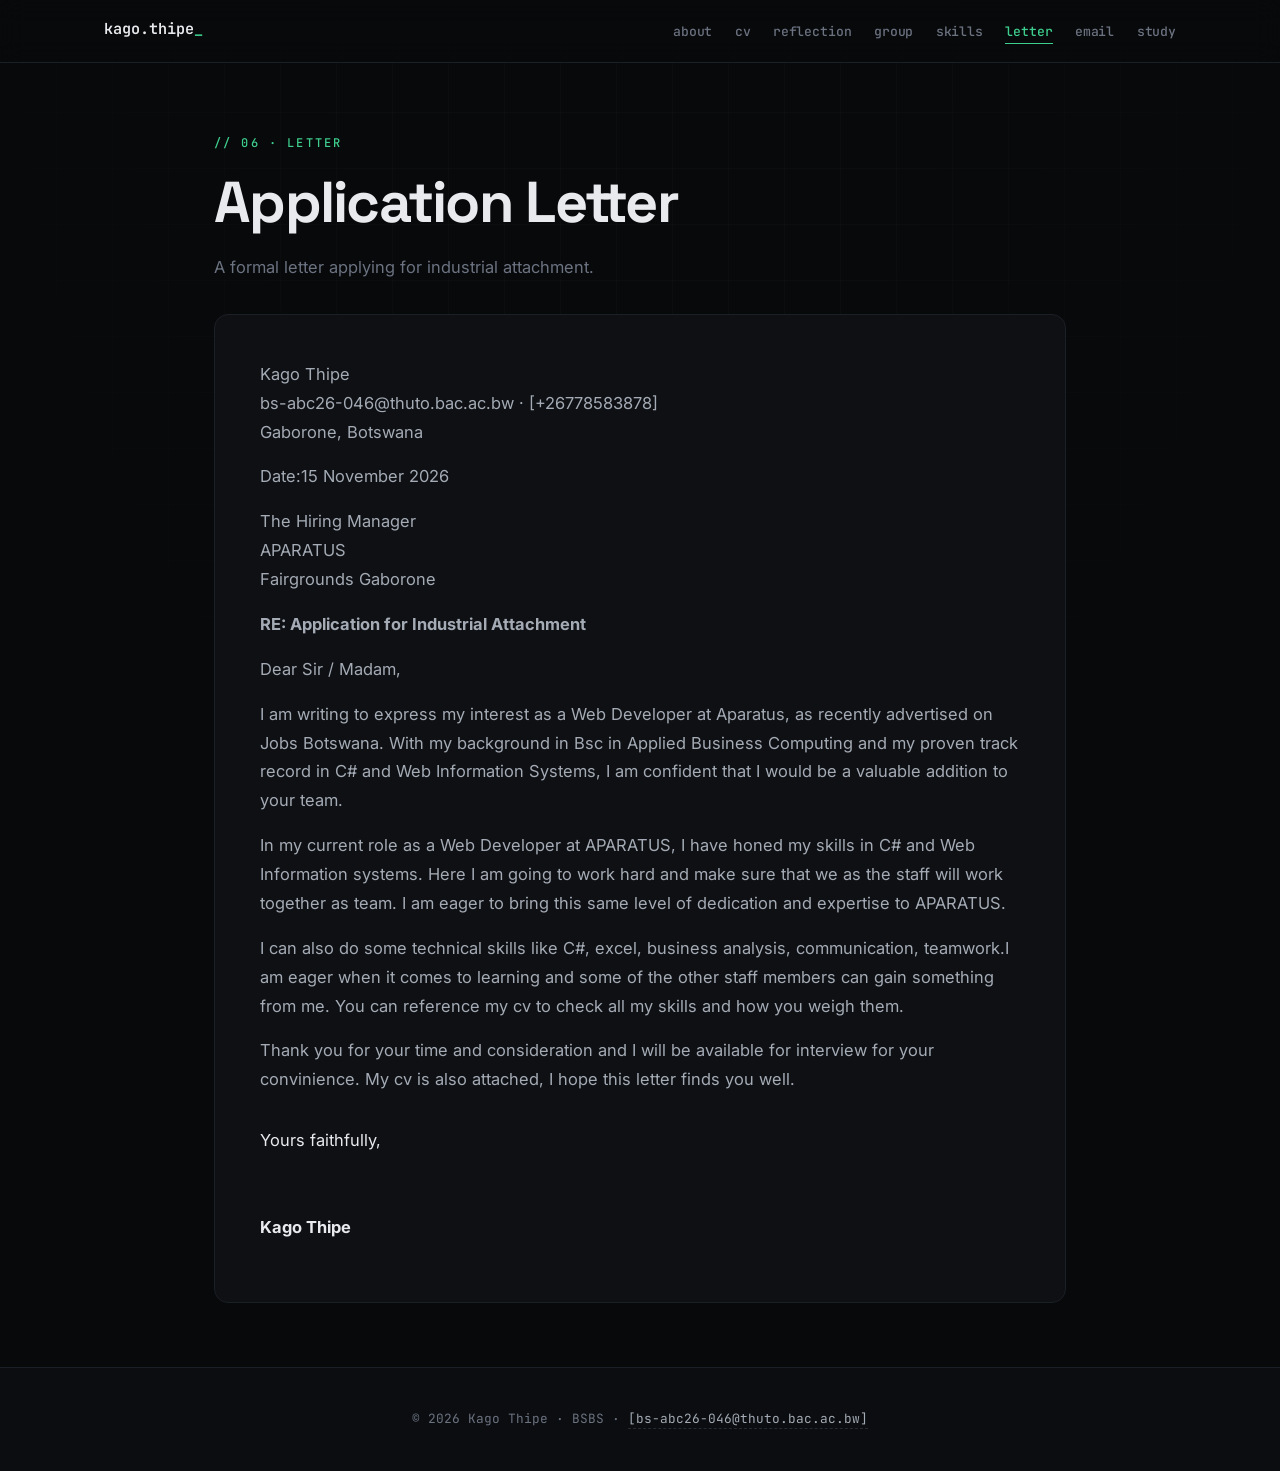
==== commit 23ae9d77: "Update application.html" ====
--- a/application.html
+++ b/application.html
@@ -8,7 +8,7 @@
 <link rel="preconnect" href="https://fonts.googleapis.com">
 <link rel="preconnect" href="https://fonts.gstatic.com" crossorigin>
 <link href="https://fonts.googleapis.com/css2?family=Inter:wght@400;500;600;700&family=Space+Grotesk:wght@500;600;700&family=JetBrains+Mono:wght@400;500;600&display=swap" rel="stylesheet">
-<link rel="icon" type="image/svg+xml" href="assets/img/favicon.svg">
+<link rel="icon" type="https://share.icloud.com/photos/057a2tkVuO-sbxHIjvcZQGYVQ" href="assets/img/favicon.svg">
 <link rel="stylesheet" href="assets/css/style.css">
 </head>
 <body>
